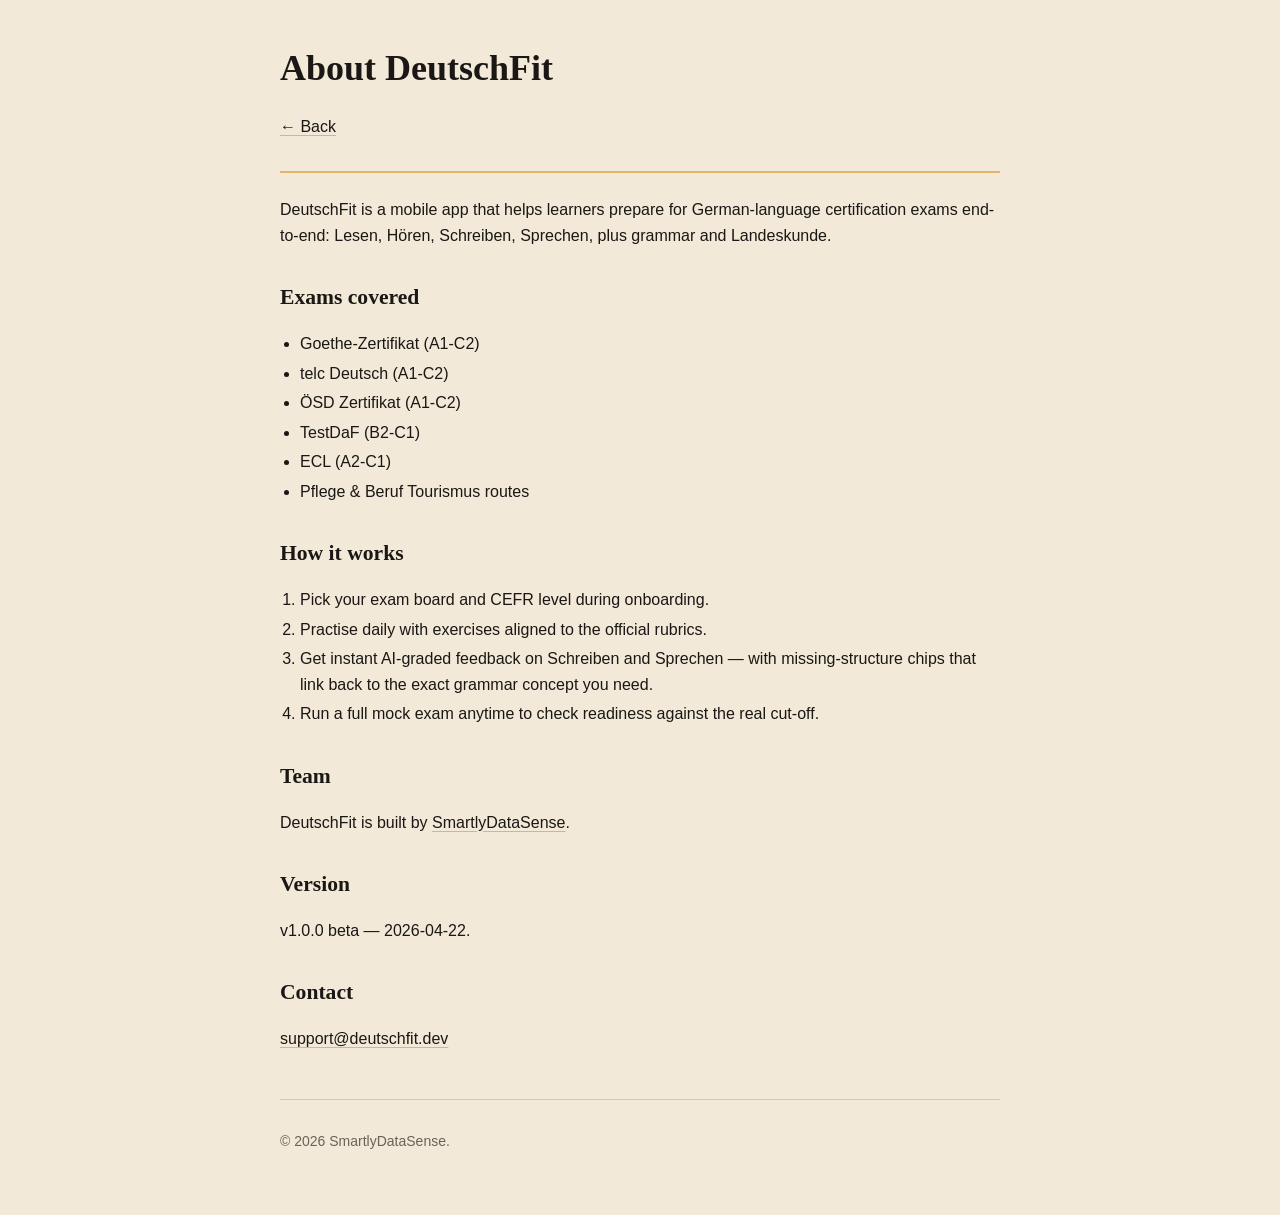
==== about.html @ 9917d1b1 "chore: initial legal pages (privacy, tos, about) for v1.0 beta - Privacy policy: GDPR-compliant, Ope" ====
<!DOCTYPE html>
<html lang="en">
<head>
  <meta charset="UTF-8" />
  <meta name="viewport" content="width=device-width, initial-scale=1.0" />
  <title>DeutschFit — About</title>
  <link rel="stylesheet" href="styles.css" />
</head>
<body>
  <header>
    <h1>About DeutschFit</h1>
    <p><a href="./index.html">&larr; Back</a></p>
  </header>

  <main>
    <p>DeutschFit is a mobile app that helps learners prepare for German-language certification exams end-to-end: Lesen, Hören, Schreiben, Sprechen, plus grammar and Landeskunde.</p>

    <h2>Exams covered</h2>
    <ul>
      <li>Goethe-Zertifikat (A1-C2)</li>
      <li>telc Deutsch (A1-C2)</li>
      <li>ÖSD Zertifikat (A1-C2)</li>
      <li>TestDaF (B2-C1)</li>
      <li>ECL (A2-C1)</li>
      <li>Pflege &amp; Beruf Tourismus routes</li>
    </ul>

    <h2>How it works</h2>
    <ol>
      <li>Pick your exam board and CEFR level during onboarding.</li>
      <li>Practise daily with exercises aligned to the official rubrics.</li>
      <li>Get instant AI-graded feedback on Schreiben and Sprechen — with missing-structure chips that link back to the exact grammar concept you need.</li>
      <li>Run a full mock exam anytime to check readiness against the real cut-off.</li>
    </ol>

    <h2>Team</h2>
    <p>DeutschFit is built by <a href="https://smartlydatasense.com">SmartlyDataSense</a>.</p>

    <h2>Version</h2>
    <p>v1.0.0 beta &mdash; 2026-04-22.</p>

    <h2>Contact</h2>
    <p><a href="mailto:support@deutschfit.dev">support@deutschfit.dev</a></p>
  </main>

  <footer>
    <p>&copy; 2026 SmartlyDataSense.</p>
  </footer>
</body>
</html>
---- styles.css ----
/* DeutschFit legal pages — simple, readable. Matches brand (cream + ink + gold accent). */
:root {
  --cream: #F2E9D8;
  --ink: #1A1714;
  --gold: #E5B367;
  --muted: #6b6258;
  --max: 720px;
}

* { box-sizing: border-box; }

html, body {
  margin: 0;
  padding: 0;
  background: var(--cream);
  color: var(--ink);
  font-family: -apple-system, BlinkMacSystemFont, "Segoe UI", Roboto, Helvetica, Arial, sans-serif;
  line-height: 1.6;
  font-size: 16px;
}

body {
  padding: 2.5rem 1.25rem 3rem;
}

header, main, footer {
  max-width: var(--max);
  margin: 0 auto;
}

header {
  border-bottom: 2px solid var(--gold);
  padding-bottom: 1rem;
  margin-bottom: 1.5rem;
}

header h1 {
  font-family: "Playfair Display", Georgia, serif;
  font-weight: 700;
  font-size: 2.25rem;
  margin: 0 0 0.25rem;
}

header .tagline {
  color: var(--muted);
  margin: 0;
}

h2 {
  font-family: "Playfair Display", Georgia, serif;
  font-weight: 600;
  font-size: 1.35rem;
  margin-top: 2rem;
  margin-bottom: 0.5rem;
}

a {
  color: var(--ink);
  text-decoration: underline;
  text-decoration-color: var(--gold);
  text-underline-offset: 3px;
}

a:hover { text-decoration-thickness: 2px; }

ul, ol { padding-left: 1.25rem; }
li { margin-bottom: 0.25rem; }

footer {
  margin-top: 3rem;
  padding-top: 1rem;
  border-top: 1px solid rgba(26, 23, 20, 0.15);
  color: var(--muted);
  font-size: 0.875rem;
}

@media (prefers-color-scheme: dark) {
  html, body {
    background: var(--ink);
    color: var(--cream);
  }
  a { color: var(--gold); text-decoration-color: var(--gold); }
  .tagline, footer { color: #a39b91; }
}
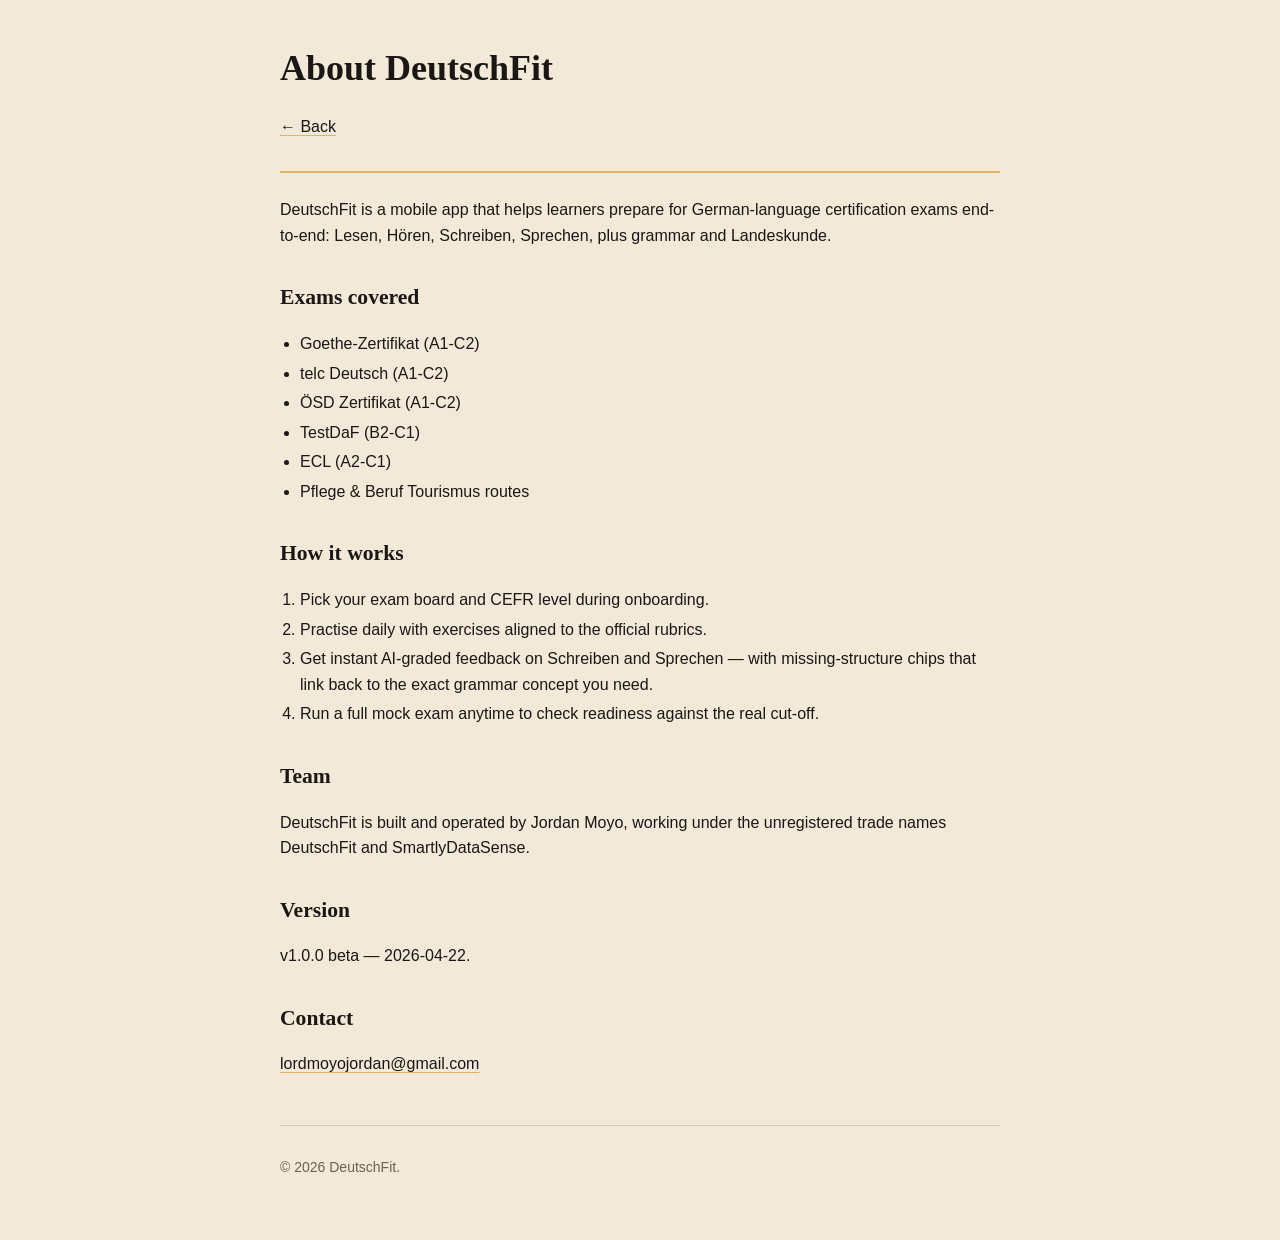
==== commit ce73ef12: "chore(legal): store-readiness bundle — operator identity, brand, impressum - Operator identity → Jor" ====
--- a/about.html
+++ b/about.html
@@ -4,6 +4,7 @@
   <meta charset="UTF-8" />
   <meta name="viewport" content="width=device-width, initial-scale=1.0" />
   <title>DeutschFit — About</title>
+  <link rel="icon" type="image/png" href="./assets/favicon.png" />
   <link rel="stylesheet" href="styles.css" />
 </head>
 <body>
@@ -34,17 +35,17 @@
     </ol>
 
     <h2>Team</h2>
-    <p>DeutschFit is built by <a href="https://smartlydatasense.com">SmartlyDataSense</a>.</p>
+    <p>DeutschFit is built and operated by Jordan Moyo, working under the unregistered trade names DeutschFit and SmartlyDataSense.</p>
 
     <h2>Version</h2>
     <p>v1.0.0 beta &mdash; 2026-04-22.</p>
 
     <h2>Contact</h2>
-    <p><a href="mailto:support@deutschfit.dev">support@deutschfit.dev</a></p>
+    <p><a href="mailto:lordmoyojordan@gmail.com">lordmoyojordan@gmail.com</a></p>
   </main>
 
   <footer>
-    <p>&copy; 2026 SmartlyDataSense.</p>
+    <p>&copy; 2026 DeutschFit.</p>
   </footer>
 </body>
 </html>
--- a/styles.css
+++ b/styles.css
@@ -32,6 +32,29 @@
   border-bottom: 2px solid var(--gold);
   padding-bottom: 1rem;
   margin-bottom: 1.5rem;
+}
+
+.brand {
+  display: inline-block;
+  margin-bottom: 0.75rem;
+}
+
+.brand img {
+  height: 36px;
+  width: auto;
+  display: block;
+}
+
+header.hero .brand img {
+  height: 56px;
+}
+
+.brand .wordmark-on-light { display: block; }
+.brand .wordmark-on-dark { display: none; }
+
+@media (prefers-color-scheme: dark) {
+  .brand .wordmark-on-light { display: none; }
+  .brand .wordmark-on-dark { display: block; }
 }
 
 header h1 {
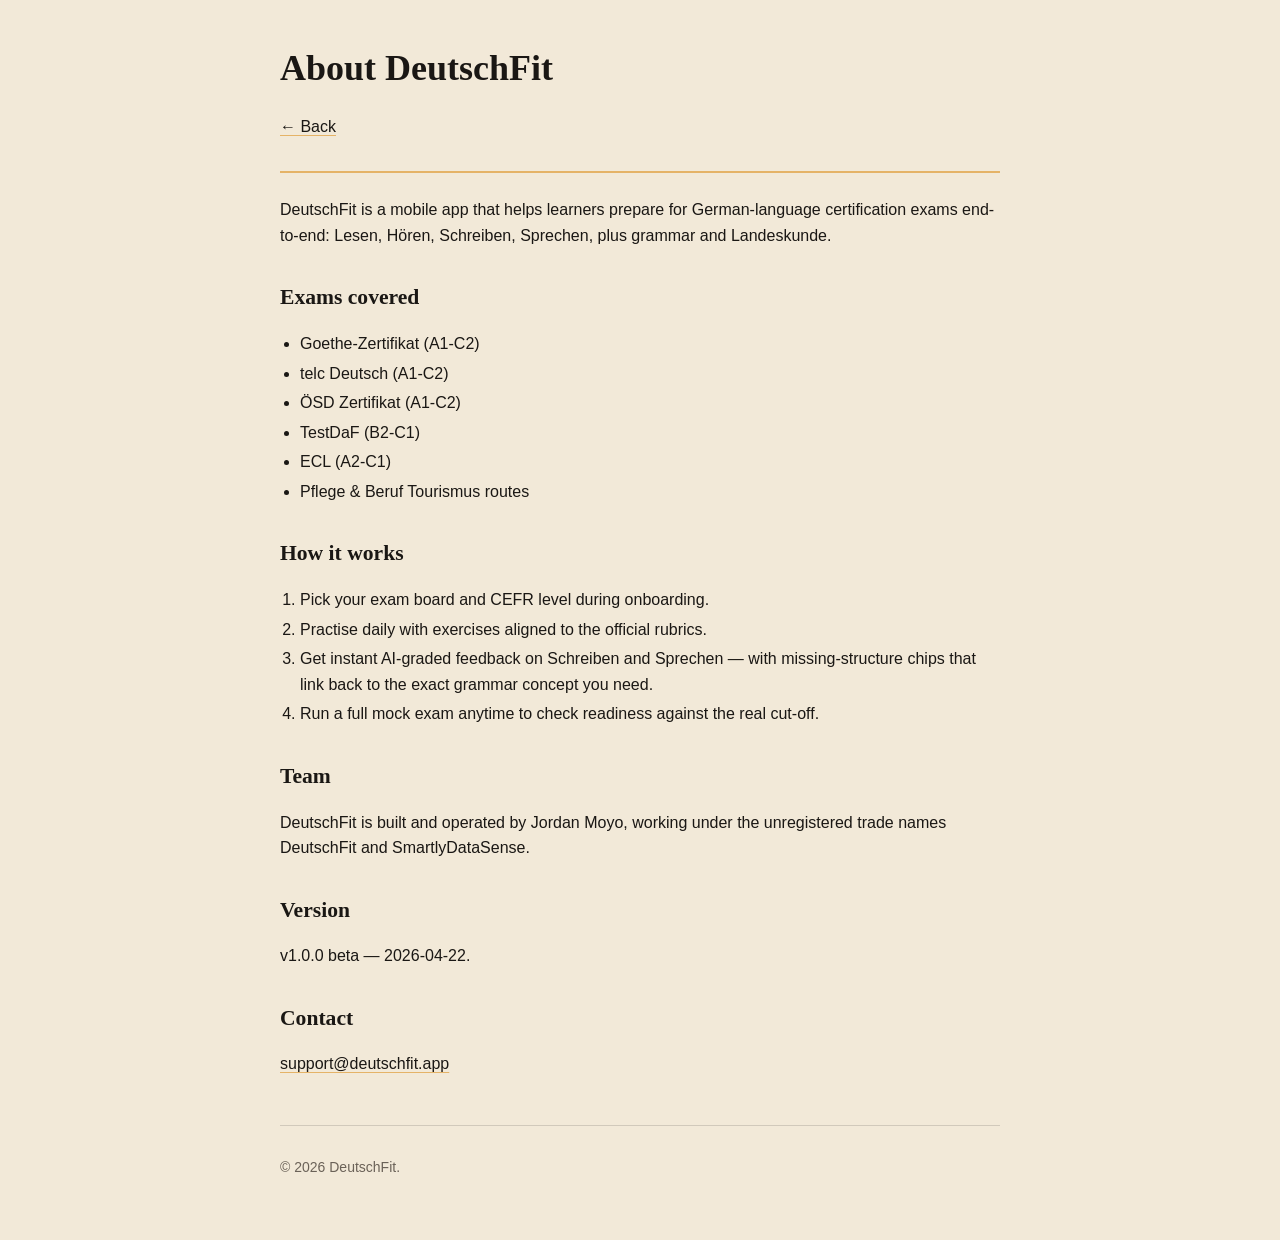
==== commit 4b35b02f: "chore(legal): replace personal email with support@deutschfit.app, drop street placeholder" ====
--- a/about.html
+++ b/about.html
@@ -41,7 +41,7 @@
     <p>v1.0.0 beta &mdash; 2026-04-22.</p>
 
     <h2>Contact</h2>
-    <p><a href="mailto:lordmoyojordan@gmail.com">lordmoyojordan@gmail.com</a></p>
+    <p><a href="mailto:support@deutschfit.app">support@deutschfit.app</a></p>
   </main>
 
   <footer>
